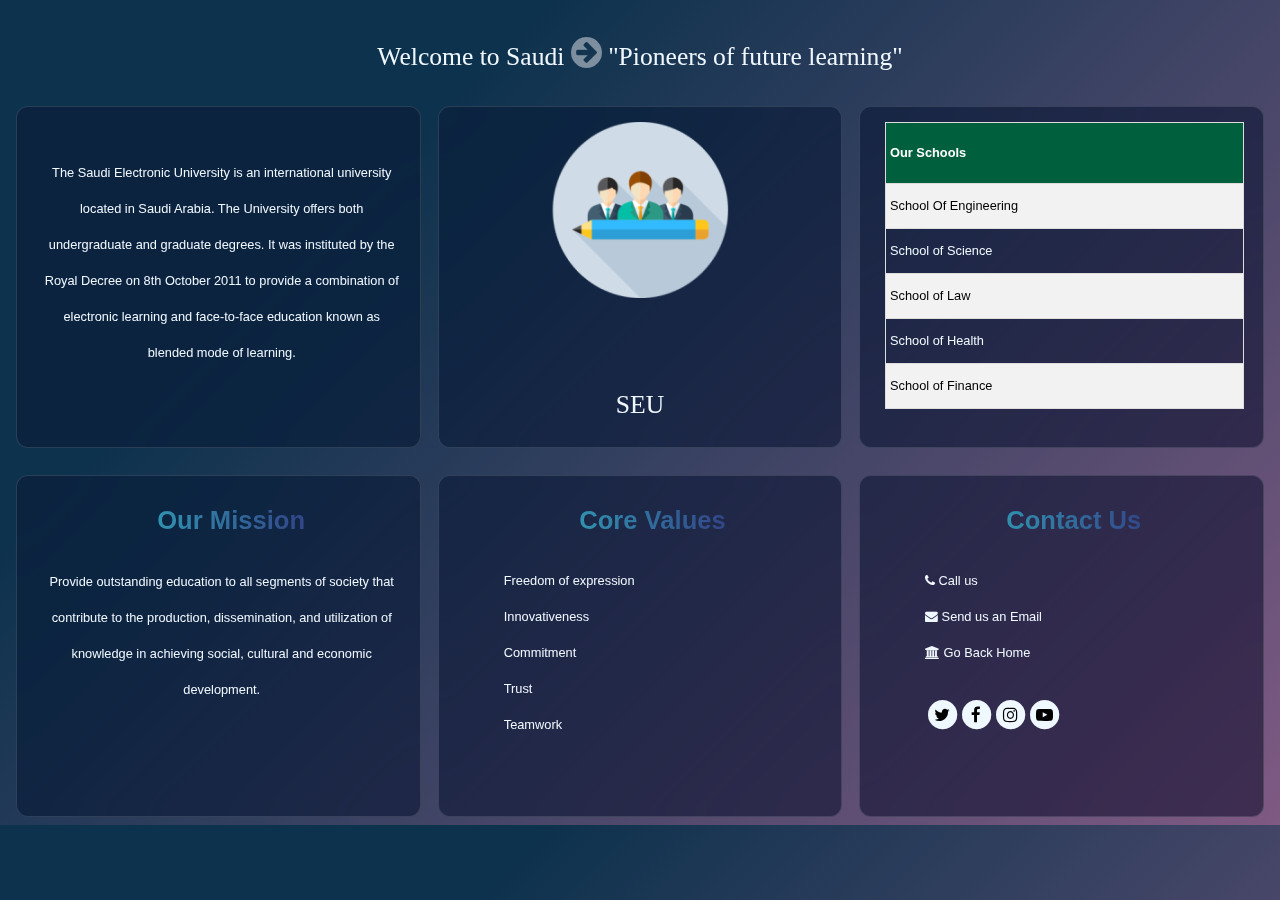
==== about.html @ 3c56fb81 "saudi1" ====
<!DOCTYPE html>
<html lang="en">
  <head>
    <meta charset="UTF-8" />
    <meta http-equiv="X-UA-Compatible" content="IE=edge" />
    <meta name="viewport" content="width=device-width, initial-scale=1.0" />
    <title>About</title>
    <link
      rel="stylesheet"
      href="https://cdnjs.cloudflare.com/ajax/libs/font-awesome/4.7.0/css/font-awesome.min.css"
    />
    <link rel="stylesheet" href="./css/about-style.css" />
  </head>
  <body>
    <h4>
      Welcome to Saudi
      <i
        class="fa fa-arrow-circle-right"
        style="font-size: 36px; color: rgba(255, 255, 255, 0.45)"
      ></i>
      "Pioneers of future learning"
    </h4>
    <div class="containers">
      <div class="container1">
        <p>
          The Saudi Electronic University is an international university located
          in Saudi Arabia. The University offers both undergraduate and graduate
          degrees. It was instituted by the Royal Decree on 8th October 2011 to
          provide a combination of electronic learning and face-to-face
          education known as blended mode of learning.
        </p>
      </div>
      <div class="container2">
        <img src="./images/Humaan1.png" alt="" srcset="" />
        <h4>SEU</h4>
      </div>
      <div class="container3">
        <table id="schools">
          <tr>
            <th>Our Schools</th>
          </tr>
          <tr>
            <td>School Of Engineering</td>
          </tr>
          <tr>
            <td>School of Science</td>
          </tr>
          <tr>
            <td>School of Law</td>
          </tr>
          <tr>
            <td>School of Health</td>
          </tr>
          <tr>
            <td>School of Finance</td>
          </tr>
        </table>
      </div>
    </div>
    <div class="containers">
      <div class="container4">
        <h3>Our Mission</h3>
        <p>
          Provide outstanding education to all segments of society that
          contribute to the production, dissemination, and utilization of
          knowledge in achieving social, cultural and economic development.
        </p>
      </div>
      <div class="container5">
        <h3>Core Values</h3>
        <ul class="corevalues">
          <li>Freedom of expression</li>
          <li>Innovativeness</li>
          <li>Commitment</li>
          <li>Trust</li>
          <li>Teamwork</li>
        </ul>
      </div>
      <div class="container6">
        <h3>Contact Us</h3>
        <ul>
          <li><i class="fa fa-phone" aria-hidden="true"></i> Call us</li>
          <li>
            <i class="fa fa-envelope" aria-hidden="true"></i> Send us an Email
          </li>
          <li><i class="fa fa-bank"></i> Go Back Home</li>
        </ul>
        <ul class="follow-icons">
          <li>
            <a href="https://twitter.com/Saudi_EUni">
              <span class="fa-stack fa-lg">
                <i class="fa fa-circle fa-stack-2x"></i>
                <i
                  class="fa fa-twitter fa-stack-1x fa-inverse"
                  style="color: black"
                ></i>
              </span>
            </a>
          </li>

          <li>
            <a href="https://www.facebook.com/SaudiElectronicUniversity">
              <span class="fa-stack fa-lg">
                <i class="fa fa-circle fa-stack-2x"></i>
                <i
                  class="fa fa-facebook fa-stack-1x fa-inverse"
                  style="color: black"
                ></i>
              </span>
            </a>
          </li>

          <li>
            <a href="https://www.instagram.com/seu_group/">
              <span class="fa-stack fa-lg">
                <i class="fa fa-circle fa-stack-2x"></i>
                <i
                  class="fa fa-instagram fa-stack-1x fa-inverse"
                  style="color: black"
                ></i>
              </span>
            </a>
          </li>

          <li>
            <a href="https://www.youtube.com/user/SaudiEUniversity">
              <span class="fa-stack fa-lg">
                <i class="fa fa-circle fa-stack-2x"></i>
                <i
                  class="fa fa-youtube-play fa-stack-1x fa-inverse"
                  style="color: black"
                ></i>
              </span>
            </a>
          </li>
        </ul>
      </div>
    </div>
  </body>
</html>
---- css/about-style.css ----
* {
  box-sizing: border-box;
  max-width: 100%;
  list-style-type: none;
  text-decoration: none;
  color: aliceblue;
}
@import url("https://fonts.googleapis.com/css2?family=Raleway&display=swap");
@import url("https://fonts.googleapis.com/css2?family=Lato&family=Raleway&display=swap");

body {
  font-family: "Raleway", sans-serif;
  width: 100hw;
  max-width: 100%;
  height: 100%;
  background-color: #7f5a83;
  background-image: linear-gradient(315deg, #7f5a83 0%, #0d324d 74%);
}

body h4:first-of-type {
  font-weight: 500;
  font-size: 2vw;
  font-family: Raleway;
  text-align: center;
}
@media screen and (max-width: 1200px) {
  body h4:first-of-type {
    font-size: 3.3vw;
  }
}

.containers {
  display: flex;
  justify-content: space-evenly;
  align-items: center;
  flex-direction: row;
}
@media screen and (max-width: 1200px) {
  .containers {
    flex-direction: column;
  }
}
.container1,
.container2,
.container3 {
  line-height: 4vh;
  font-size: 1vw;
  padding-top: 15px;
  padding-left: 25px;
  width: 32%;
  margin: auto;
  height: 38vh;
  backdrop-filter: blur(16px) saturate(180%);
  -webkit-backdrop-filter: blur(16px) saturate(180%);
  background-color: rgba(17, 25, 40, 0.64);
  border-radius: 12px;
  border: 1px solid rgba(255, 255, 255, 0.125);
}
.container4,
.container5,
.container6 {
  line-height: 4vh;
  font-size: 1vw;
  padding-left: 25px;
  width: 32%;
  margin: auto;
  margin-top: 3vh;
  height: 38vh;
  backdrop-filter: blur(16px) saturate(180%);
  -webkit-backdrop-filter: blur(16px) saturate(180%);
  background-color: rgba(17, 25, 40, 0.64);
  border-radius: 12px;
  border: 1px solid rgba(255, 255, 255, 0.125);
}
@media screen and (max-width: 1200px) {
  .container1,
  .container2,
  .container3,
  .container4,
  .container5,
  .container6 {
    width: 90vw;
  }
}

.container1:hover,
.container2:hover,
.container3:hover,
.container4:hover,
.container5:hover,
.container6:hover {
  transition: 0.5s;
  background-color: rgb(0, 0, 0);
}
.container1 p:first-of-type {
  padding-top: 20px;
  text-align: center;
  width: 95%;
}
@media screen and (max-width: 1200px) {
  .container1 {
    padding: 15px 10px;
  }
  .container1 p:first-of-type {
    padding: 0;
    width: 100%;
    font-size: 3.5vw;
  }
}
.container2 img {
  z-index: -1;
  position: absolute;
  left: 50%;
  transform: translateX(-50%);
}
.container2 h4 {
  position: absolute;
  bottom: -10px;
  left: 50%;
  transform: translateX(-50%);
}

@media screen and (max-width: 1200px) {
  .container2 h4 {
    display: none;
  }
}

#schools {
  border-collapse: collapse;
  width: 95%;
}
#schools td,
#schools th {
  border: 1px solid #ddd;
  padding: 4px;
}
#schools tr:nth-child(even) {
  background-color: #f2f2f2;
}
#schools tr:nth-child(even) td {
  color: #000000;
}
#schools tr:hover {
  background-color: #ddd;
}
#schools tr:nth-child(odd) td:hover {
  color: #000000;
}

#schools th {
  padding-top: 12px;
  padding-bottom: 12px;
  text-align: left;
  background-color: #005f3c;
  color: white;
}
@media screen and (max-width: 1200px) {
  #schools {
    font-size: 3.5vw;
    width: 90%;
  }
  #schools td,
  #schools th {
    padding: 2px;
  }
}
.container4 h3:first-of-type {
  text-align: center;
  font-size: 2vw;
  background: linear-gradient(to right, #30cfd0 0%, #330867 100%);
  -webkit-background-clip: text;
  -webkit-text-fill-color: transparent;
}
.container4 p:first-of-type {
  padding-top: 1px;
  text-align: center;
  width: 95%;
}
@media screen and (max-width: 1200px) {
  .container4 {
    padding: 0 10px;
  }
  .container4 p:first-of-type {
    padding: 0;
    width: 100%;
    font-size: 3.5vw;
  }

  .container4 h3:first-of-type {
    padding: 0;
    width: 100%;
    font-size: 6vw;
  }
}

.container5 h3:first-of-type {
  text-align: center;
  font-size: 2vw;
  background: linear-gradient(to right, #30cfd0 0%, #330867 100%);
  -webkit-background-clip: text;
  -webkit-text-fill-color: transparent;
}
@media screen and (max-width: 1200px) {
  .container5 {
    padding: 0 10px;
  }

  .container5 h3:first-of-type {
    padding: 0;
    width: 100%;
    font-size: 6vw;
  }
  .container5 ul li {
    padding: 0;
    width: 100%;
    font-size: 3.5vw;
  }
}
.container6 h3:first-of-type {
  text-align: center;
  font-size: 2vw;
  background: linear-gradient(to right, #30cfd0 0%, #330867 100%);
  -webkit-background-clip: text;
  -webkit-text-fill-color: transparent;
}

.follow-icons {
  display: inline-flex;
}

@media screen and (max-width: 1200px) {
  .container6 {
    padding: 0 10px;
  }

  .container6 h3:first-of-type {
    padding: 0;
    width: 100%;
    font-size: 6vw;
  }
  .container6 ul li {
    padding: 0;
    width: 100%;
    font-size: 3.5vw;
  }
}
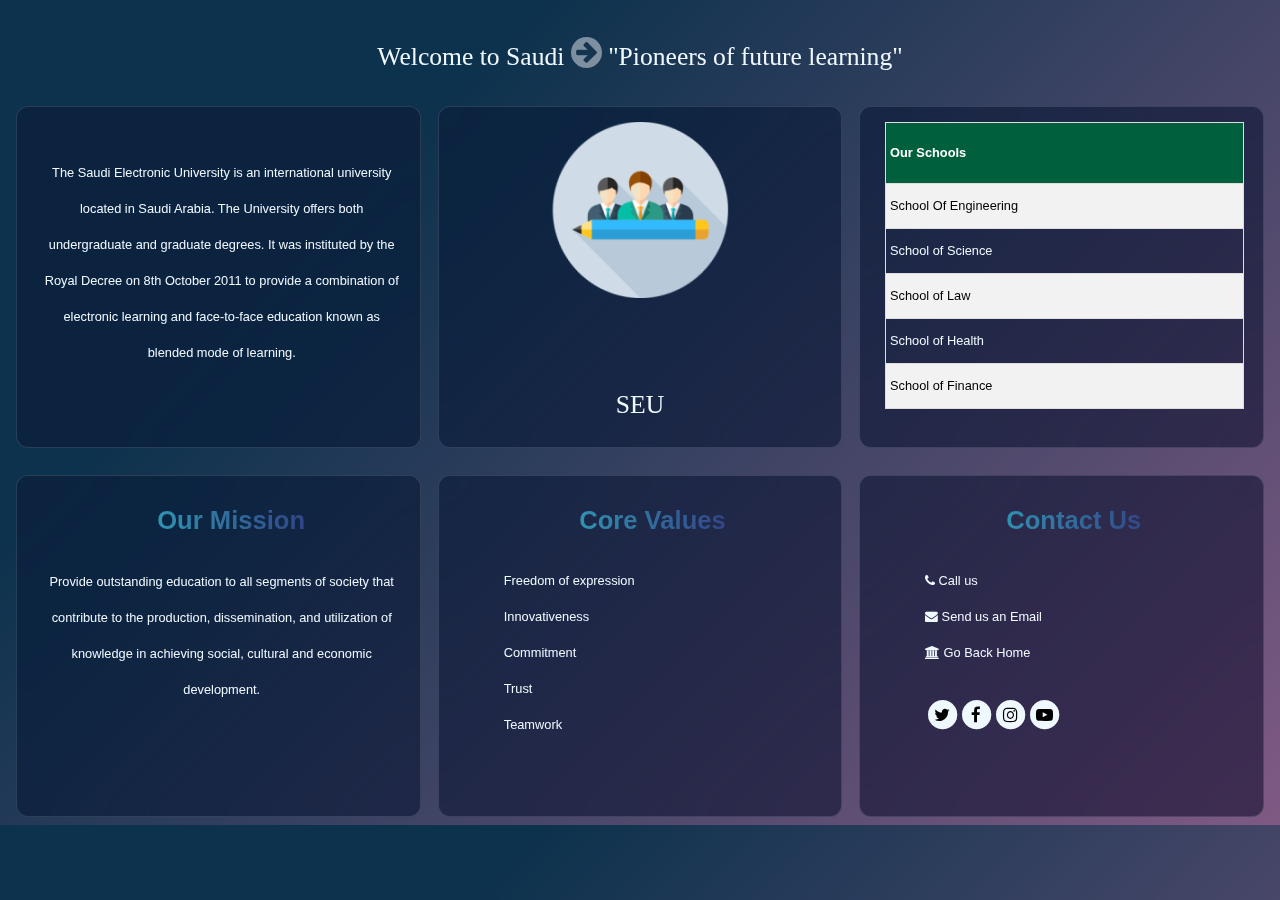
==== commit 13024eb7: "saudi2" ====
--- a/about.html
+++ b/about.html
@@ -79,11 +79,19 @@
       <div class="container6">
         <h3>Contact Us</h3>
         <ul>
-          <li><i class="fa fa-phone" aria-hidden="true"></i> Call us</li>
           <li>
-            <i class="fa fa-envelope" aria-hidden="true"></i> Send us an Email
+            <i class="fa fa-phone" aria-hidden="true"></i>
+            <a href="tel:+254781819388">Call us</a>
           </li>
-          <li><i class="fa fa-bank"></i> Go Back Home</li>
+          <li>
+            <i class="fa fa-envelope" aria-hidden="true"></i>
+            <a href="mailto:anonymous.cyber.bot.juma6@gmail.com"
+              >Send us an Email</a
+            >
+          </li>
+          <li>
+            <i class="fa fa-bank"></i> <a href="index.html">Go Back Home</a>
+          </li>
         </ul>
         <ul class="follow-icons">
           <li>
